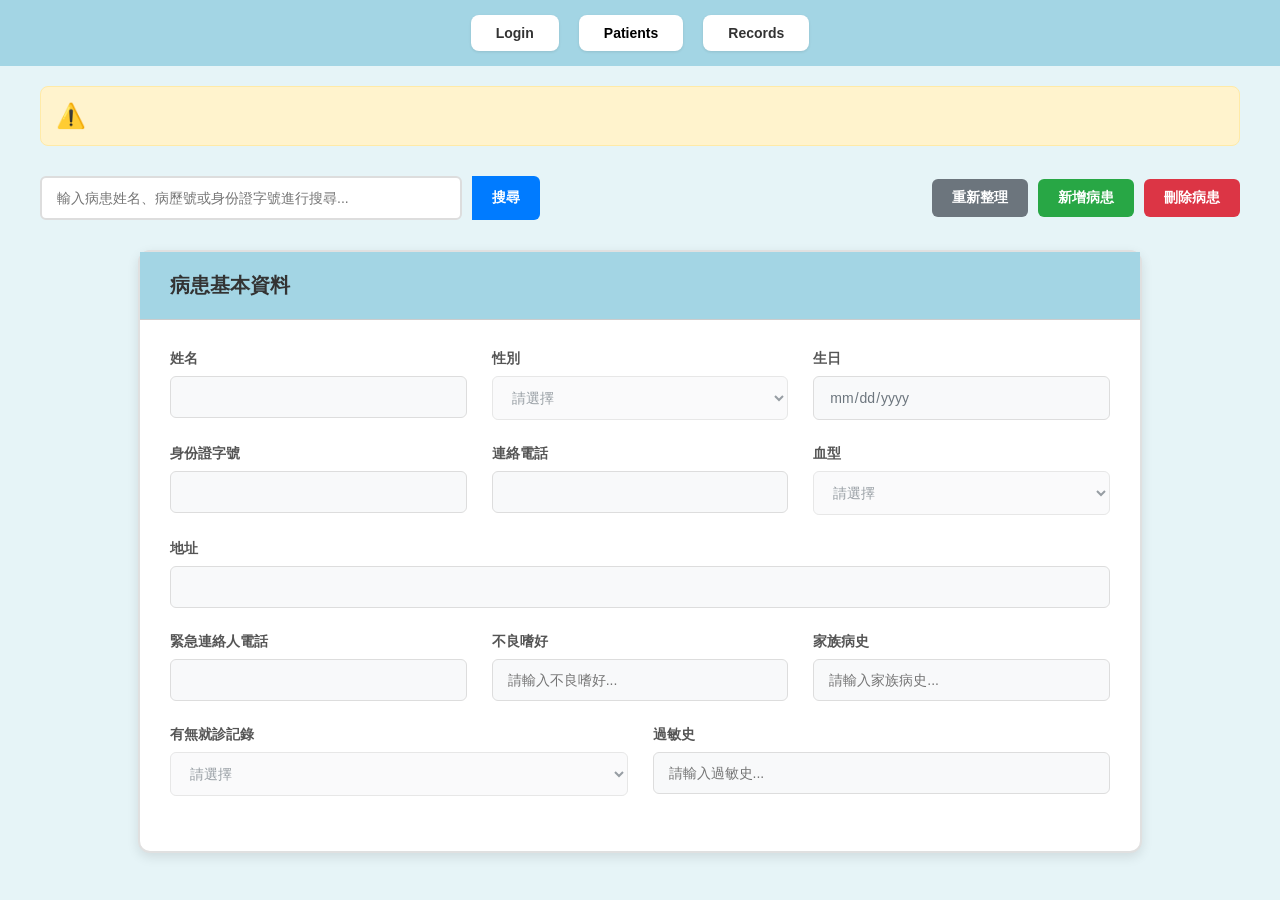
==== patients.html @ 46315db1 "Create patients.html" ====
<!-- 使用者登入後會跳轉至此頁面，用於搜尋、檢視、修改和刪除病患資料 -->
<!DOCTYPE html>
<html lang="zh-Hant">
<head>
  <meta charset="UTF-8">
  <meta name="viewport" content="width=device-width, initial-scale=1.0">
  <title>Patients</title>
  <link rel="stylesheet" href="style.css">
  <link rel="stylesheet" href="patients.css">
</head>

<body>
  <nav class="navbar">
    <button onclick="window.location.href='index.html'">Login</button>
    <!-- 改為Patients按鈕被設為active -->
    <button class="active">Patients</button>
    <button onclick="window.location.href='records.html'">Records</button>
  </nav>

  <!-- 主內容區 -->
  <div class="patients-container">
    <!-- 頂部提醒框 -->
    <div class="reminder-box">
      <div class="reminder-icon">⚠️</div>
      <div class="reminder-text">
      </div>
    </div>

    <!-- 搜尋和操作區 -->
    <div class="search-operations-row">
      <div class="search-container">
        <input type="text" id="searchInput" placeholder="輸入病患姓名、病歷號或身份證字號進行搜尋...">
        <button id="searchBtn" class="btn-search">搜尋</button>
      </div>

      <div class="operations-container">
        <button id="refreshBtn" class="btn-refresh">重新整理</button>
        <button id="newPatientBtn" class="btn-new">新增病患</button>
        <button id="deletePatientBtn" class="btn-delete">刪除病患</button>
      </div>
    </div>

    <!-- 病患詳細資料區塊 -->
    <div class="patient-detail-section">
      <div class="detail-header">
        <h3>病患基本資料</h3>
        <div class="header-actions">
          <button id="editPatientBtn" class="btn-edit" style="display: none;">編輯資料</button>
          <button id="savePatientBtn" class="btn-save" style="display: none;">儲存變更</button>
          <button id="cancelEditBtn" class="btn-cancel" style="display: none;">取消編輯</button>
        </div>
      </div>

      <div class="detail-content">
        <div class="detail-row">
          <div class="detail-group">
            <label for="patientName">姓名</label>
            <input type="text" id="patientName" class="detail-input" disabled>
            <div class="error-message" id="nameError"></div>
          </div>
          <div class="detail-group">
            <label for="patientGender">性別</label>
            <select id="patientGender" class="detail-select" disabled>
              <option value="">請選擇</option>
              <option value="M">男</option>
              <option value="F">女</option>
            </select>
            <div class="error-message" id="genderError"></div>
          </div>
          <div class="detail-group">
            <label for="patientBirth">生日</label>
            <input type="date" id="patientBirth" class="detail-input" disabled>
            <div class="error-message" id="birthdayError"></div>
          </div>
        </div>

        <div class="detail-row">
          <div class="detail-group">
            <label for="patientIdentityNumber">身份證字號</label>
            <input type="text" id="patientIdentityNumber" class="detail-input" disabled maxlength="10">
            <div class="error-message" id="idNumberError"></div>
          </div>
          <div class="detail-group">
            <label for="patientPhone">連絡電話</label>
            <input type="tel" id="patientPhone" class="detail-input" disabled>
            <div class="error-message" id="phoneError"></div>
          </div>
          <div class="detail-group">
            <label for="patientBloodType">血型</label>
            <select id="patientBloodType" class="detail-select" disabled>
              <option value="">請選擇</option>
              <option value="A">A型</option>
              <option value="B">B型</option>
              <option value="O">O型</option>
              <option value="AB">AB型</option>
              <option value="unknown">未知</option>
            </select>
            <div class="error-message" id="bloodTypeError"></div>
          </div>
        </div>

        <div class="detail-row">
          <div class="detail-group full-width">
            <label for="patientAddress">地址</label>
            <input type="text" id="patientAddress" class="detail-input" disabled>
            <div class="error-message" id="addressError"></div>
          </div>
        </div>

        <div class="detail-row">
          <div class="detail-group">
            <label for="EmergencyPhone">緊急連絡人電話</label>
            <input type="tel" id="EmergencyPhone" class="detail-input" disabled>
            <div class="error-message" id="EmergencyPhoneError"></div>
          </div>
          <div class="detail-group">
            <label for="patientBadHabits">不良嗜好</label>
            <input type="text" id="patientBadHabits" class="detail-input" disabled placeholder="請輸入不良嗜好...">
            <div class="error-message" id="badHabitsError"></div>
          </div>
          <div class="detail-group">
            <label for="patientFamilyHistory">家族病史</label>
            <input type="text" id="patientFamilyHistory" class="detail-input" disabled placeholder="請輸入家族病史...">
            <div class="error-message" id="familyHistoryError"></div>
          </div>
        </div>

        <div class="detail-row">
          <div class="detail-group">
            <label for="patientMedicalHistory">有無就診記錄</label>
            <select id="patientMedicalHistory" class="detail-select" disabled>
              <option value="">請選擇</option>
              <option value="none">無</option>
              <option value="yes">有</option>
            </select>
            <div class="error-message" id="medicalHistoryError"></div>
          </div>
          <div class="detail-group">
            <label for="patientAllergy">過敏史</label>
            <input type="text" id="patientAllergy" class="detail-input" disabled placeholder="請輸入過敏史...">
            <div class="error-message" id="allergyError"></div>
          </div>
        </div>
      </div>
    </div>
  </div>

  <script src="script.js"></script>
  <script src="patients.js"></script>
</body>
</html>
---- style.css ----
/* 設定整個網站的背景顏色(淺藍色)和預設字體 */
body {
  font-family: Arial, sans-serif;
  margin: 0;
  background-color: #e6f4f7;
}

/* 導覽列樣式：包括背景色、置中對齊 */
.navbar {
  background-color: #a3d5e4;
  padding: 15px 10px;
  display: flex;
  justify-content: center;
  gap: 20px;
}

/* 設定導覽列按鈕的通用樣式 */
.navbar button {
   background: white; /* 按鈕為白色背景 */
  border: none;
  border-radius: 8px; /* 圓角效果 */
  padding: 10px 25px; /* 按鈕內邊距 */
  color: #333; /* 文字顏色 */
  font-size: 14px;
  font-weight: bold; /* 讓文字變粗體 */
  cursor: pointer;
  transition: all 0.2s ease-in-out;
  box-shadow: 0 1px 3px rgba(0,0,0,0.1);
}

/* 為當前頁面的按鈕設定不同樣式 */
.navbar button.active {
  color: rgb(0, 0, 0);
}

/* 主容器 */
.container {
  display: flex;
  flex-direction: column;
  align-items: center;
  margin-top: 40px;
}

/* 頭像 */
.avatar {
  width: 100px;
  height: 100px;
  border-radius: 50%;
  background-color: #ccc;
  margin-bottom: 30px;
}

/* 表單區塊 */
.forms {
  display: flex;
  gap: 50px;
}

.form {
  background: white;
  padding: 20px;
  border-radius: 10px;
  box-shadow: 0 4px 8px rgba(0,0,0,0.1);
  width: 250px;
  display: flex;
  flex-direction: column;
  gap: 10px;
}

.form h2 {
  text-align: center;
}

.form input {
  padding: 8px;
  border: 1px solid #ccc;
  border-radius: 6px;
}

.form button {
  padding: 10px;
  border: none;
  background-color: #4CAF50;
  color: white;
  border-radius: 6px;
  cursor: pointer;
}

/* 滑鼠移過 */
.form button:hover {
  background-color: #3d8b40; /* 稍微深一點的綠色 */
}

/* 點下去 */
#loginBtn:active, #registerBtn:active {
  background-color: #3c6e3e; /* 更深的綠色 */
}

button {
  padding: 10px 20px;
  border: none;
  border-radius: 6px;
  background-color: #4CAF50; /* 原本顏色 */
  color: rgb(0, 0, 0);
  cursor: pointer;
  transition: background-color 0.2s ease; /* 平滑過渡 */
}

/* 滑鼠移過 */
button:hover {
  background-color: #4585d3; /* 稍微深一點 */
}

/* 點下去 */
button:active {
  background-color: #1b4d8a; /* 更深的顏色 */
}

.form .error {
  color: #e74c3c;  /* 紅色 */
  font-size: 14px;
  min-height: 20px;
  margin-top: -5px;
}

/* 錯誤邊框樣式 */
.form input.error-border {
  border-color: #e74c3c;
}

/* 彈出視窗的樣式 */
.modal {
  display: none;
  position: fixed;
  top: 0;
  left: 0;
  width: 100%;
  height: 100%;
  background-color: rgba(0, 0, 0, 0.5);
  z-index: 1000;
  justify-content: center;
  align-items: center;
}

.modal-content {
  background-color: white;
  border-radius: 10px;
  box-shadow: 0 4px 8px rgba(0,0,0,0.1);
  animation: modalAppear 0.3s ease-out;
}

/* 讓彈窗出現時更加流暢 */
@keyframes modalAppear {
  from {
    opacity: 0;
    transform: scale(0.9);
  }
  to {
    opacity: 1;
    transform: scale(1);
  }
}

.modal-buttons {
  display: flex;
  gap: 10px;
  margin-top: 10px;
}

.modal-buttons button {
  flex: 1;
}

#cancelRegisterBtn {
  background-color: #6c757d;
}

#cancelRegisterBtn:hover {
  background-color: #5a6268;
}

/* 病患頁面專用樣式 */
.patients-container {
  max-width: 1200px;
  margin: 0 auto;
  padding: 20px;
}

/* 提醒框樣式 */
.reminder-box {
  background: #fff3cd;
  border: 1px solid #ffeaa7;
  border-radius: 8px;
  padding: 15px;
  margin-bottom: 30px;
  display: flex;
  align-items: flex-start;
  gap: 10px;
}

.reminder-icon {
  font-size: 24px;
}

.patient-actions-card {
  background: white;
  border-radius: 8px;
  padding: 24px;
  box-shadow: 0 2px 10px rgba(0,0,0,0.07);
  border: 1px solid #EAECEE;
  margin-bottom: 30px;
  display: flex;
  gap: 30px;
  align-items: flex-end; /* 讓內容底部對齊 */
}

.reminder-text {
  color: #856404;
  line-height: 1.5;
}

/* 搜尋和操作區 - 水平排列 */
.search-operations-row {
  display: flex;
  justify-content: space-between;
  align-items: center;
  margin-bottom: 30px;
  gap: 20px;
}

/* 搜尋容器 */
.search-container {
  display: flex;
  gap: 10px;
  flex: 1;
  max-width: 500px;
}

#searchInput {
  flex: 1;
  padding: 12px 15px;
  border: 2px solid #ddd;
  border-radius: 6px;
  font-size: 14px;
  min-width: 300px;
}

#searchInput:focus {
  outline: none;
  border-color: #007bff;
}

/* 操作按鈕容器 */
.operations-container {
  display: flex;
  gap: 10px;
  align-items: center;
}

/* 按鈕基礎樣式 */
.btn-search, .btn-refresh, .btn-new, .btn-delete, .btn-edit, .btn-save, .btn-cancel {
  padding: 10px 20px;
  border: none;
  border-radius: 6px;
  cursor: pointer;
  font-size: 14px;
  font-weight: bold;
  transition: all 0.2s;
  white-space: nowrap;
}

.btn-search { 
  background: #007bff; color: white; border-radius: 0 6px 6px 0;
}
.btn-search:hover { 
  background: #0056b3; 
}

/* 重新整理按鈕 - 灰色 */
.btn-refresh { 
  background: #6c757d; 
  color: white; 
}
.btn-refresh:hover { 
  background: #545b62; 
}

.btn-new { 
  background: #28a745; 
  color: white; 
}
.btn-new:hover { 
  background: #1e7e34; 
}

.btn-delete { 
  background: #dc3545; 
  color: white; 
}
.btn-delete:hover { 
  background: #c82333; 
}

.btn-edit { 
  background: #ffc107; 
  color: #212529; 
}
.btn-edit:hover { 
  background: #e0a800; 
}

.btn-save { 
  background: #28a745; 
  color: white; 
}
.btn-save:hover { 
  background: #1e7e34; 
}

.btn-cancel { 
  background: #6c757d; 
  color: white; 
}
.btn-cancel:hover { 
  background: #545b62; 
}

/* 病患詳細資料區塊 */
.patient-detail-section {
  background: white;
  border: 2px solid #e0e0e0;
  border-radius: 12px;
  margin: 0 auto;
  max-width: 1000px;
  box-shadow: 0 4px 12px rgba(0,0,0,0.1);
}

.detail-header {
  background: #a3d5e4;
  padding: 20px 30px;
  display: flex;
  justify-content: space-between;
  align-items: center;
  border-bottom: 1px solid #ccc;
}

.detail-header h3 {
  margin: 0;
  color: #333;
  font-size: 20px;
  font-weight: bold;
}

.header-actions {
  display: flex;
  gap: 10px;
}

.detail-content {
  padding: 30px;
}

.detail-row {
  display: flex;
  gap: 25px;
  margin-bottom: 25px;
}

.detail-group {
  flex: 1;
  display: flex;
  flex-direction: column;
}

.detail-group.full-width {
  flex: 2;
}

.detail-group label {
  font-weight: bold;
  color: #555;
  margin-bottom: 8px;
  font-size: 14px;
}

.detail-input, .detail-select, .detail-textarea {
  padding: 12px 15px;
  border: 1px solid #ddd;
  border-radius: 6px;
  font-size: 14px;
  transition: border-color 0.3s;
  font-family: inherit;
}

.detail-input:focus, .detail-select:focus, .detail-textarea:focus {
  outline: none;
  border-color: #007bff;
}

.detail-input:disabled, .detail-select:disabled, .detail-textarea:disabled {
  background-color: #f8f9fa;
  color: #6c757d;
  cursor: not-allowed;
}

.detail-textarea {
  resize: vertical;
  min-height: 80px;
}

/* 編輯模式樣式 */
.detail-input.editing, .detail-select.editing, .detail-textarea.editing {
  background-color: #fff;
  border-color: #007bff;
  color: #333;
}

/* 響應式設計 */
@media (max-width: 768px) {
  .patients-container {
    padding: 15px;
  }

  .search-operations-row {
    flex-direction: column;
    gap: 15px;
    align-items: stretch;
  }

  .search-container {
    max-width: 100%;
  }

  .operations-container {
    justify-content: center;
  }

  .detail-row {
    flex-direction: column;
    gap: 15px;
  }

  .detail-group {
    width: 100%;
  }

  .detail-header {
    flex-direction: column;
    gap: 15px;
    align-items: stretch;
  }

  .header-actions {
    justify-content: center;
  }
}

/* 小螢幕優化 */
@media (max-width: 480px) {
  .search-container {
    flex-direction: column;
  }

  .operations-container {
    flex-direction: column;
    width: 100%;
  }

  .operations-container button {
    width: 100%;
  }
}

/* 錯誤訊息樣式 */
.error-message {
    color: #e74c3c;
    font-size: 12px;
    margin-top: 5px;
    display: none;
}

/* 必填欄位標記 */
.required {
    color: #e74c3c;
}

/* 錯誤狀態的輸入框 */
.detail-input.error, .detail-select.error {
    border-color: #e74c3c !important;
}

/* 編輯模式下的錯誤狀態 */
.detail-input.editing.error, .detail-select.editing.error {
    border-color: #e74c3c !important;
    box-shadow: 0 0 0 2px rgba(231, 76, 60, 0.2);
}
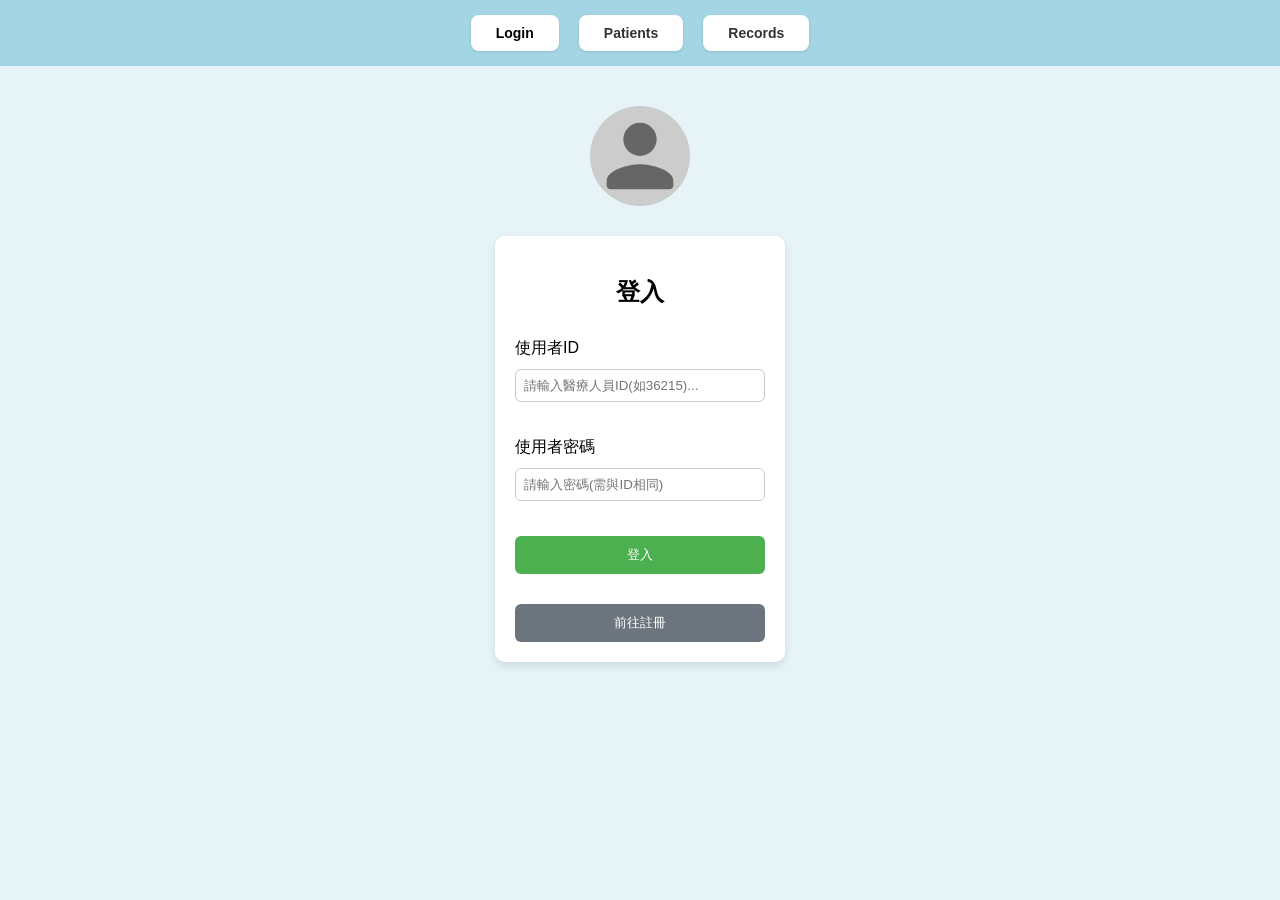
==== commit 0d6a0919: "Update patients.html" ====
--- a/patients.html
+++ b/patients.html
@@ -29,7 +29,7 @@
     <!-- 搜尋和操作區 -->
     <div class="search-operations-row">
       <div class="search-container">
-        <input type="text" id="searchInput" placeholder="輸入病患姓名、病歷號或身份證字號進行搜尋...">
+        <input type="text" id="searchInput" placeholder="輸入病患姓名進行搜尋...">
         <button id="searchBtn" class="btn-search">搜尋</button>
       </div>
 
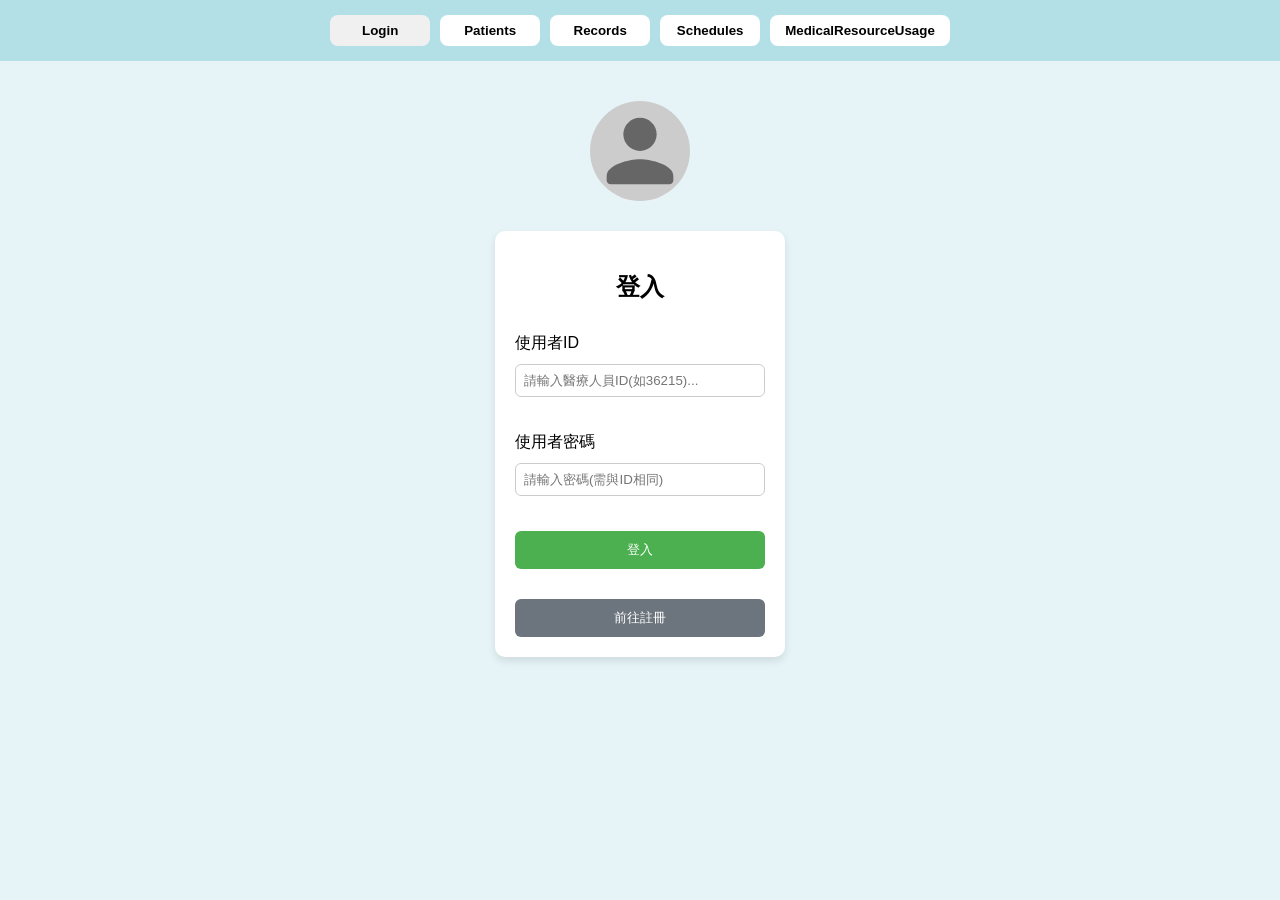
==== commit 55074110: "Update patients.html" ====
--- a/patients.html
+++ b/patients.html
@@ -11,11 +11,12 @@
 
 <body>
   <nav class="navbar">
-    <button onclick="window.location.href='index.html'">Login</button>
-    <!-- 改為Patients按鈕被設為active -->
-    <button class="active">Patients</button>
+    <button class="active" onclick="window.location.href='index.html'">Login</button>
+    <button onclick="window.location.href='patients.html'">Patients</button>
     <button onclick="window.location.href='records.html'">Records</button>
-  </nav>
+    <button onclick="window.location.href='schedules.html'">Schedules</button>
+    <button onclick="window.location.href='resources.html'">MedicalResourceUsage</button>
+</nav>
 
   <!-- 主內容區 -->
   <div class="patients-container">
--- a/style.css
+++ b/style.css
@@ -5,34 +5,39 @@
   background-color: #e6f4f7;
 }
 
-/* 導覽列樣式：包括背景色、置中對齊 */
 .navbar {
-  background-color: #a3d5e4;
-  padding: 15px 10px;
-  display: flex;
-  justify-content: center;
-  gap: 20px;
-}
-
-/* 設定導覽列按鈕的通用樣式 */
+    display: flex;
+    justify-content: center; /* 讓按鈕置中 */
+    gap: 10px;               /* 按鈕之間的間距 */
+    padding: 15px;
+    background-color: #B2E0E6; /* 維持你原本的粉藍色調 */
+}
+
 .navbar button {
-   background: white; /* 按鈕為白色背景 */
-  border: none;
-  border-radius: 8px; /* 圓角效果 */
-  padding: 10px 25px; /* 按鈕內邊距 */
-  color: #333; /* 文字顏色 */
-  font-size: 14px;
-  font-weight: bold; /* 讓文字變粗體 */
-  cursor: pointer;
-  transition: all 0.2s ease-in-out;
-  box-shadow: 0 1px 3px rgba(0,0,0,0.1);
-}
-
-/* 為當前頁面的按鈕設定不同樣式 */
+    padding: 8px 15px;
+    border: none;
+    border-radius: 8px;
+    background-color: white;
+    cursor: pointer;
+    font-weight: bold;
+    min-width: 100px;        /* 確保按鈕有基本寬度 */
+    transition: background 0.3s;
+}
+
 .navbar button.active {
-  color: rgb(0, 0, 0);
-}
-
+    background-color: #f0f0f0; /* 被選中時的顏色 */
+}
+
+/* 針對行動裝置的簡單調整 */
+@media (max-width: 600px) {
+    .navbar {
+        flex-wrap: wrap;     /* 寬度不夠時自動換行 */
+    }
+    .navbar button {
+        flex: 1 1 40%;       /* 手機版一排顯示兩個 */
+    }
+}
+  
 /* 主容器 */
 .container {
   display: flex;
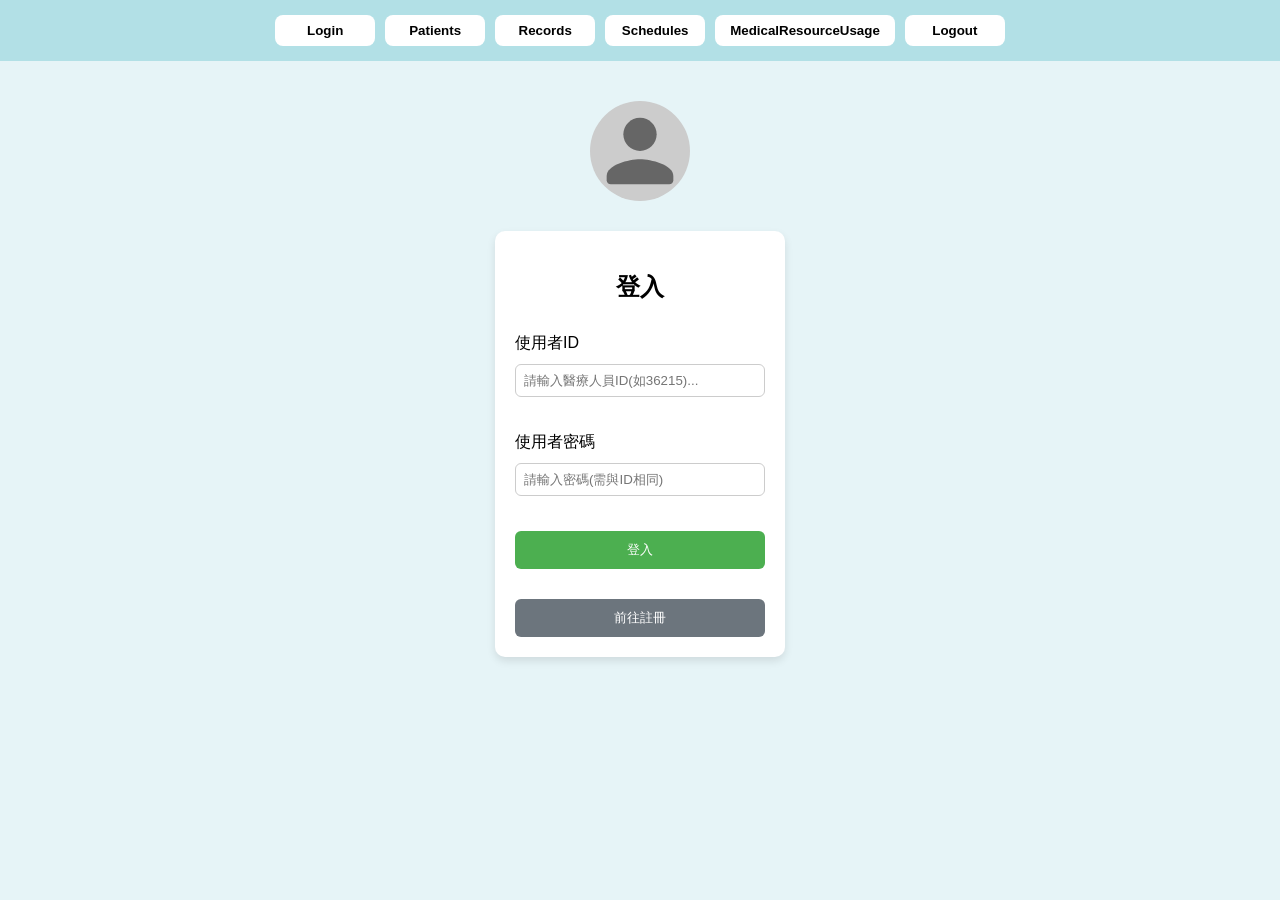
==== commit c319a336: "Update patients.html" ====
--- a/patients.html
+++ b/patients.html
@@ -11,11 +11,12 @@
 
 <body>
   <nav class="navbar">
-    <button class="active" onclick="window.location.href='index.html'">Login</button>
+    <button onclick="window.location.href='index.html'">Login</button>
     <button onclick="window.location.href='patients.html'">Patients</button>
     <button onclick="window.location.href='records.html'">Records</button>
     <button onclick="window.location.href='schedules.html'">Schedules</button>
     <button onclick="window.location.href='resources.html'">MedicalResourceUsage</button>
+    <button id="logoutBtn" class="btn-logout">Logout</button>
 </nav>
 
   <!-- 主內容區 -->
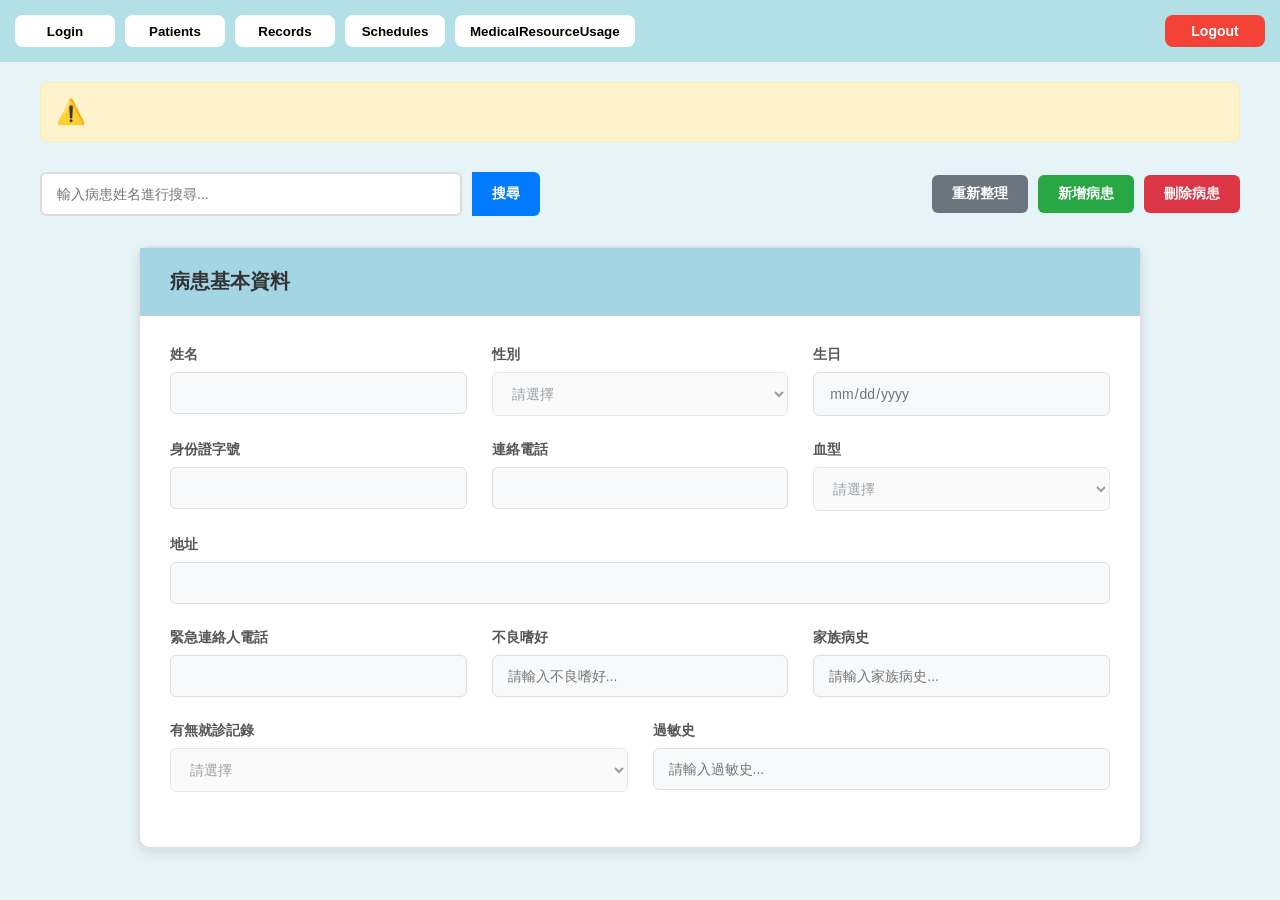
==== commit 4f695ecc: "Update patients.html" ====
--- a/patients.html
+++ b/patients.html
@@ -11,13 +11,13 @@
 
 <body>
   <nav class="navbar">
-    <button onclick="window.location.href='index.html'">Login</button>
-    <button onclick="window.location.href='patients.html'">Patients</button>
-    <button onclick="window.location.href='records.html'">Records</button>
-    <button onclick="window.location.href='schedules.html'">Schedules</button>
-    <button onclick="window.location.href='resources.html'">MedicalResourceUsage</button>
+    <button onclick="window.location.href='./index.html'">Login</button>
+    <button onclick="window.location.href='./patients.html'">Patients</button>
+    <button onclick="window.location.href='./records.html'">Records</button>
+    <button onclick="window.location.href='./schedules.html'">Schedules</button>
+    <button onclick="window.location.href='./resources.html'">MedicalResourceUsage</button>
     <button id="logoutBtn" class="btn-logout">Logout</button>
-</nav>
+ </nav>
 
   <!-- 主內容區 -->
   <div class="patients-container">
--- a/style.css
+++ b/style.css
@@ -263,7 +263,8 @@
 }
 
 /* 按鈕基礎樣式 */
-.btn-search, .btn-refresh, .btn-new, .btn-delete, .btn-edit, .btn-save, .btn-cancel {
+.btn-search, .btn-refresh, .btn-new, .btn-delete, .btn-edit, .btn-save, .btn-cancel, 
+.btn-logout {
   padding: 10px 20px;
   border: none;
   border-radius: 6px;
@@ -329,6 +330,16 @@
 .btn-cancel:hover { 
   background: #545b62; 
 }
+.btn-logout {
+    background-color: #f44336 !important; /* 紅色 */
+    color: white !important;
+    margin-left: auto; /* 將登出按鈕推向導覽列的最右邊 */
+}
+
+.btn-logout:hover {
+    background-color: #d32f2f !important;
+    box-shadow: 0 2px 5px rgba(0,0,0,0.2);
+}
 
 /* 病患詳細資料區塊 */
 .patient-detail-section {
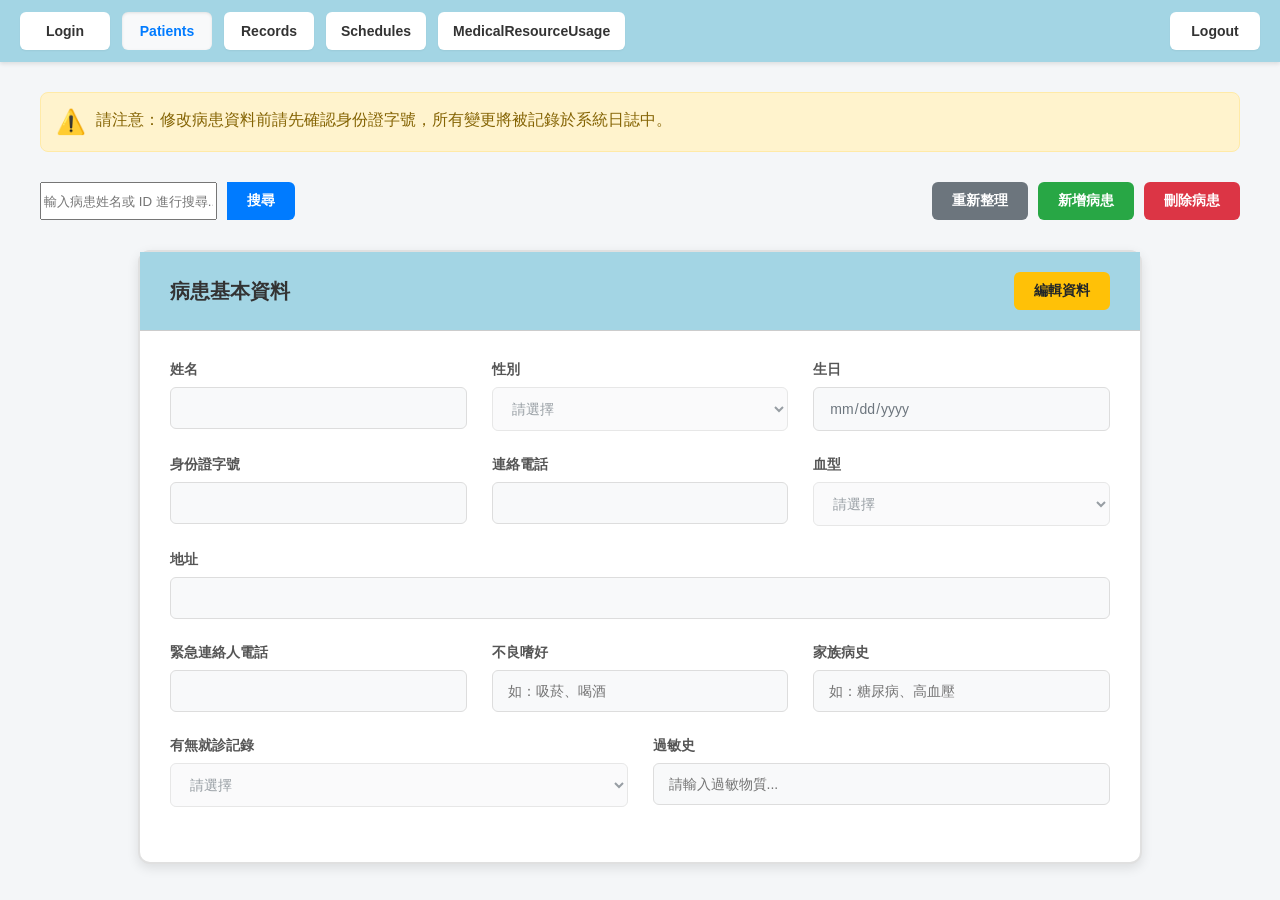
==== commit 4711abfe: "Update patients.html" ====
--- a/patients.html
+++ b/patients.html
@@ -1,153 +1,150 @@
-<!-- 使用者登入後會跳轉至此頁面，用於搜尋、檢視、修改和刪除病患資料 -->
 <!DOCTYPE html>
 <html lang="zh-Hant">
 <head>
-  <meta charset="UTF-8">
-  <meta name="viewport" content="width=device-width, initial-scale=1.0">
-  <title>Patients</title>
-  <link rel="stylesheet" href="style.css">
-  <link rel="stylesheet" href="patients.css">
+    <meta charset="UTF-8">
+    <meta name="viewport" content="width=device-width, initial-scale=1.0">
+    <title>Patients - 病患管理系統</title>
+    <link rel="stylesheet" href="style.css">
+    <link rel="stylesheet" href="patients.css">
 </head>
 
 <body>
-  <nav class="navbar">
-    <button onclick="window.location.href='./index.html'">Login</button>
-    <button onclick="window.location.href='./patients.html'">Patients</button>
-    <button onclick="window.location.href='./records.html'">Records</button>
-    <button onclick="window.location.href='./schedules.html'">Schedules</button>
-    <button onclick="window.location.href='./resources.html'">MedicalResourceUsage</button>
-    <button id="logoutBtn" class="btn-logout">Logout</button>
- </nav>
+    <nav class="navbar">
+        <button onclick="window.location.href='./index.html'">Login</button>
+        <button class="active" onclick="window.location.href='./patients.html'">Patients</button>
+        <button onclick="window.location.href='./records.html'">Records</button>
+        <button onclick="window.location.href='./schedules.html'">Schedules</button>
+        <button onclick="window.location.href='./resources.html'">MedicalResourceUsage</button>
+        <button id="logoutBtn" class="btn-logout">Logout</button>
+    </nav>
 
-  <!-- 主內容區 -->
-  <div class="patients-container">
-    <!-- 頂部提醒框 -->
-    <div class="reminder-box">
-      <div class="reminder-icon">⚠️</div>
-      <div class="reminder-text">
-      </div>
+    <div class="patients-container">
+        
+        <div class="reminder-box">
+            <div class="reminder-icon">⚠️</div>
+            <div class="reminder-text">
+                請注意：修改病患資料前請先確認身份證字號，所有變更將被記錄於系統日誌中。
+            </div>
+        </div>
+
+        <div class="search-operations-row">
+            <div class="search-container">
+                <input type="text" id="patientSearchInput" placeholder="輸入病患姓名或 ID 進行搜尋...">
+                <button id="searchBtn" class="btn-search">搜尋</button>
+            </div>
+
+            <div class="operations-container">
+                <button id="refreshBtn" class="btn-refresh">重新整理</button>
+                <button id="newPatientBtn" class="btn-new">新增病患</button>
+                <button id="deletePatientBtn" class="btn-delete">刪除病患</button>
+            </div>
+        </div>
+
+        <div class="patient-detail-section">
+            <div class="detail-header">
+                <h3>病患基本資料</h3>
+                <div class="header-actions">
+                    <button id="editPatientBtn" class="btn-edit">編輯資料</button>
+                    <button id="savePatientBtn" class="btn-save" style="display: none;">儲存變更</button>
+                    <button id="cancelEditBtn" class="btn-cancel" style="display: none;">取消編輯</button>
+                </div>
+            </div>
+
+            <div class="detail-content">
+                <div class="detail-row">
+                    <div class="detail-group">
+                        <label for="patientName">姓名</label>
+                        <input type="text" id="patientName" class="detail-input" disabled>
+                        <div class="error-message" id="nameError"></div>
+                    </div>
+                    <div class="detail-group">
+                        <label for="patientGender">性別</label>
+                        <select id="patientGender" class="detail-select" disabled>
+                            <option value="">請選擇</option>
+                            <option value="M">男</option>
+                            <option value="F">女</option>
+                        </select>
+                        <div class="error-message" id="genderError"></div>
+                    </div>
+                    <div class="detail-group">
+                        <label for="patientBirth">生日</label>
+                        <input type="date" id="patientBirth" class="detail-input" disabled>
+                        <div class="error-message" id="birthdayError"></div>
+                    </div>
+                </div>
+
+                <div class="detail-row">
+                    <div class="detail-group">
+                        <label for="patientIdentityNumber">身份證字號</label>
+                        <input type="text" id="patientIdentityNumber" class="detail-input" disabled maxlength="10">
+                        <div class="error-message" id="idNumberError"></div>
+                    </div>
+                    <div class="detail-group">
+                        <label for="patientPhone">連絡電話</label>
+                        <input type="tel" id="patientPhone" class="detail-input" disabled>
+                        <div class="error-message" id="phoneError"></div>
+                    </div>
+                    <div class="detail-group">
+                        <label for="patientBloodType">血型</label>
+                        <select id="patientBloodType" class="detail-select" disabled>
+                            <option value="">請選擇</option>
+                            <option value="A">A型</option>
+                            <option value="B">B型</option>
+                            <option value="O">O型</option>
+                            <option value="AB">AB型</option>
+                            <option value="unknown">未知</option>
+                        </select>
+                        <div class="error-message" id="bloodTypeError"></div>
+                    </div>
+                </div>
+
+                <div class="detail-row">
+                    <div class="detail-group full-width">
+                        <label for="patientAddress">地址</label>
+                        <input type="text" id="patientAddress" class="detail-input" disabled>
+                        <div class="error-message" id="addressError"></div>
+                    </div>
+                </div>
+
+                <div class="detail-row">
+                    <div class="detail-group">
+                        <label for="EmergencyPhone">緊急連絡人電話</label>
+                        <input type="tel" id="EmergencyPhone" class="detail-input" disabled>
+                        <div class="error-message" id="EmergencyPhoneError"></div>
+                    </div>
+                    <div class="detail-group">
+                        <label for="patientBadHabits">不良嗜好</label>
+                        <input type="text" id="patientBadHabits" class="detail-input" disabled placeholder="如：吸菸、喝酒">
+                        <div class="error-message" id="badHabitsError"></div>
+                    </div>
+                    <div class="detail-group">
+                        <label for="patientFamilyHistory">家族病史</label>
+                        <input type="text" id="patientFamilyHistory" class="detail-input" disabled placeholder="如：糖尿病、高血壓">
+                        <div class="error-message" id="familyHistoryError"></div>
+                    </div>
+                </div>
+
+                <div class="detail-row">
+                    <div class="detail-group">
+                        <label for="patientMedicalHistory">有無就診記錄</label>
+                        <select id="patientMedicalHistory" class="detail-select" disabled>
+                            <option value="">請選擇</option>
+                            <option value="none">無</option>
+                            <option value="yes">有</option>
+                        </select>
+                        <div class="error-message" id="medicalHistoryError"></div>
+                    </div>
+                    <div class="detail-group">
+                        <label for="patientAllergy">過敏史</label>
+                        <input type="text" id="patientAllergy" class="detail-input" disabled placeholder="請輸入過敏物質...">
+                        <div class="error-message" id="allergyError"></div>
+                    </div>
+                </div>
+            </div>
+        </div>
     </div>
 
-    <!-- 搜尋和操作區 -->
-    <div class="search-operations-row">
-      <div class="search-container">
-        <input type="text" id="searchInput" placeholder="輸入病患姓名進行搜尋...">
-        <button id="searchBtn" class="btn-search">搜尋</button>
-      </div>
-
-      <div class="operations-container">
-        <button id="refreshBtn" class="btn-refresh">重新整理</button>
-        <button id="newPatientBtn" class="btn-new">新增病患</button>
-        <button id="deletePatientBtn" class="btn-delete">刪除病患</button>
-      </div>
-    </div>
-
-    <!-- 病患詳細資料區塊 -->
-    <div class="patient-detail-section">
-      <div class="detail-header">
-        <h3>病患基本資料</h3>
-        <div class="header-actions">
-          <button id="editPatientBtn" class="btn-edit" style="display: none;">編輯資料</button>
-          <button id="savePatientBtn" class="btn-save" style="display: none;">儲存變更</button>
-          <button id="cancelEditBtn" class="btn-cancel" style="display: none;">取消編輯</button>
-        </div>
-      </div>
-
-      <div class="detail-content">
-        <div class="detail-row">
-          <div class="detail-group">
-            <label for="patientName">姓名</label>
-            <input type="text" id="patientName" class="detail-input" disabled>
-            <div class="error-message" id="nameError"></div>
-          </div>
-          <div class="detail-group">
-            <label for="patientGender">性別</label>
-            <select id="patientGender" class="detail-select" disabled>
-              <option value="">請選擇</option>
-              <option value="M">男</option>
-              <option value="F">女</option>
-            </select>
-            <div class="error-message" id="genderError"></div>
-          </div>
-          <div class="detail-group">
-            <label for="patientBirth">生日</label>
-            <input type="date" id="patientBirth" class="detail-input" disabled>
-            <div class="error-message" id="birthdayError"></div>
-          </div>
-        </div>
-
-        <div class="detail-row">
-          <div class="detail-group">
-            <label for="patientIdentityNumber">身份證字號</label>
-            <input type="text" id="patientIdentityNumber" class="detail-input" disabled maxlength="10">
-            <div class="error-message" id="idNumberError"></div>
-          </div>
-          <div class="detail-group">
-            <label for="patientPhone">連絡電話</label>
-            <input type="tel" id="patientPhone" class="detail-input" disabled>
-            <div class="error-message" id="phoneError"></div>
-          </div>
-          <div class="detail-group">
-            <label for="patientBloodType">血型</label>
-            <select id="patientBloodType" class="detail-select" disabled>
-              <option value="">請選擇</option>
-              <option value="A">A型</option>
-              <option value="B">B型</option>
-              <option value="O">O型</option>
-              <option value="AB">AB型</option>
-              <option value="unknown">未知</option>
-            </select>
-            <div class="error-message" id="bloodTypeError"></div>
-          </div>
-        </div>
-
-        <div class="detail-row">
-          <div class="detail-group full-width">
-            <label for="patientAddress">地址</label>
-            <input type="text" id="patientAddress" class="detail-input" disabled>
-            <div class="error-message" id="addressError"></div>
-          </div>
-        </div>
-
-        <div class="detail-row">
-          <div class="detail-group">
-            <label for="EmergencyPhone">緊急連絡人電話</label>
-            <input type="tel" id="EmergencyPhone" class="detail-input" disabled>
-            <div class="error-message" id="EmergencyPhoneError"></div>
-          </div>
-          <div class="detail-group">
-            <label for="patientBadHabits">不良嗜好</label>
-            <input type="text" id="patientBadHabits" class="detail-input" disabled placeholder="請輸入不良嗜好...">
-            <div class="error-message" id="badHabitsError"></div>
-          </div>
-          <div class="detail-group">
-            <label for="patientFamilyHistory">家族病史</label>
-            <input type="text" id="patientFamilyHistory" class="detail-input" disabled placeholder="請輸入家族病史...">
-            <div class="error-message" id="familyHistoryError"></div>
-          </div>
-        </div>
-
-        <div class="detail-row">
-          <div class="detail-group">
-            <label for="patientMedicalHistory">有無就診記錄</label>
-            <select id="patientMedicalHistory" class="detail-select" disabled>
-              <option value="">請選擇</option>
-              <option value="none">無</option>
-              <option value="yes">有</option>
-            </select>
-            <div class="error-message" id="medicalHistoryError"></div>
-          </div>
-          <div class="detail-group">
-            <label for="patientAllergy">過敏史</label>
-            <input type="text" id="patientAllergy" class="detail-input" disabled placeholder="請輸入過敏史...">
-            <div class="error-message" id="allergyError"></div>
-          </div>
-        </div>
-      </div>
-    </div>
-  </div>
-
-  <script src="script.js"></script>
-  <script src="patients.js"></script>
+    <script src="script.js"></script>
+    <script src="patients.js"></script>
 </body>
 </html>
--- a/patients.css
+++ b/patients.css
@@ -0,0 +1,130 @@
+/* =========================================
+   1. 導覽列 (Navbar) - 統一白色按鈕樣式
+   ========================================= */
+.navbar {
+    background-color: #a3d5e4; /* 水藍色背景 */
+    padding: 12px 20px;
+    display: flex;
+    justify-content: flex-start; 
+    align-items: center;
+    gap: 12px;
+    box-shadow: 0 2px 4px rgba(0,0,0,0.1);
+}
+
+.navbar button {
+    background-color: white; /* 所有按鈕統一白色背景 */
+    border: none;
+    border-radius: 6px;
+    
+    /* 統一高度與最小寬度 */
+    height: 38px;           
+    padding: 0 15px;        
+    min-width: 90px;        
+    
+    color: #333;
+    font-size: 14px;
+    font-weight: bold;
+    cursor: pointer;
+    transition: all 0.2s ease;
+    
+    display: flex;
+    align-items: center;
+    justify-content: center;
+    box-shadow: 0 1px 2px rgba(0,0,0,0.05);
+}
+
+.navbar button:hover {
+    background-color: #f0f0f0;
+    transform: translateY(-1px);
+}
+
+/* 當前頁面標示 (Patients) */
+.navbar button.active {
+    color: #007bff;
+    background-color: #f8f9fa;
+    box-shadow: inset 0 1px 3px rgba(0,0,0,0.1);
+}
+
+/* Logout 按鈕 */
+.navbar button.btn-logout {
+    background-color: white !important;
+    color: #333 !important;            
+    margin-left: auto;             
+}
+
+/* =========================================
+   2. 病患列表頁面樣式
+   ========================================= */
+body { 
+    font-family: 'Segoe UI', 'Microsoft JhengHei', Arial, sans-serif; 
+    margin: 0; 
+    background-color: #F4F6F8; 
+}
+
+.patients-container {
+    max-width: 1200px;
+    margin: 30px auto;
+    padding: 0 20px;
+}
+
+/* 搜尋與過濾區塊 */
+.filter-card {
+    background: white;
+    border-radius: 10px;
+    padding: 20px;
+    box-shadow: 0 4px 12px rgba(0,0,0,0.05);
+    margin-bottom: 25px;
+    display: flex;
+    gap: 15px;
+    align-items: center;
+}
+
+.filter-card input {
+    flex-grow: 1;
+    padding: 10px;
+    border: 1px solid #ddd;
+    border-radius: 5px;
+}
+
+/* 病患表格樣式 */
+.patient-table {
+    width: 100%;
+    background: white;
+    border-radius: 10px;
+    overflow: hidden;
+    box-shadow: 0 4px 12px rgba(0,0,0,0.05);
+    border-collapse: collapse;
+}
+
+.patient-table th, .patient-table td {
+    padding: 15px;
+    text-align: left;
+    border-bottom: 1px solid #eee;
+}
+
+.patient-table th {
+    background-color: #f8f9fa;
+    color: #555;
+    font-weight: bold;
+}
+
+.patient-table tr:hover {
+    background-color: #f9f9f9;
+    cursor: pointer;
+}
+
+/* 操作按鈕 */
+.btn-view {
+    background-color: #007bff;
+    color: white;
+    border: none;
+    padding: 6px 12px;
+    border-radius: 4px;
+    cursor: pointer;
+}
+
+/* 響應式 */
+@media (max-width: 768px) {
+    .navbar { flex-wrap: wrap; }
+    .filter-card { flex-direction: column; }
+}
